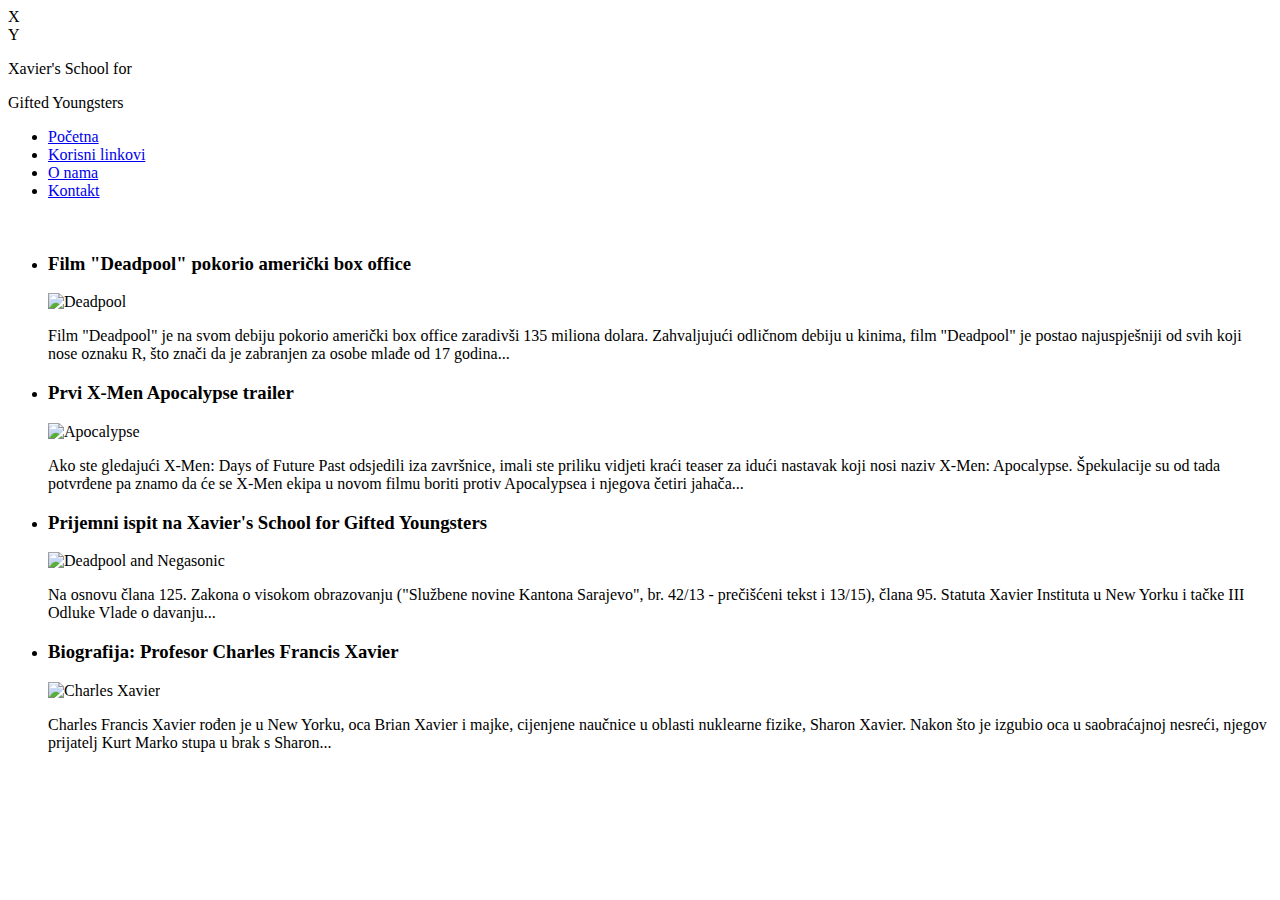
==== index.html @ 6bd3e342 "Added files via upload" ====
<!DOCTYPE HTML PUBLIC "-//W3C//DTD HTML 4.01 Transitional//EN">
<HTML>
	<HEAD>
		<TITLE>Naslovna - Xavier institute</TITLE>
		<meta http-equiv="Content-Type" content="text/html; charset=utf-8">
		<link rel="stylesheet" type="text/css" href="css/stil.css">
		<link rel="stylesheet" type="text/css" href="css/logo.css">
	</HEAD>
	<BODY>
	
	<div class="tijelo">
	<!-- Zaglavlje -->
		<div class="zaglavlje">
			<div id="logo">
			<div class="x">X</div>
			<div class="y">Y</div>
			
			<div id="logoTekst">
				<p>Xavier's School for</p>
				<p>Gifted Youngsters</p>
			</div>
			
			</div>
		
		<div class="meni"> 
			
				<ul>
					<li><a href="index.html">Početna</a></li>
					<li><a href="pages/linkovi.html">Korisni linkovi</a></li>
					<li><a href="pages/o-nama.html">O nama</a></li>
					<li><a href="pages/kontakt.html">Kontakt</a></li>
				</ul>
	
			</div>
		</div>
		<!-- Zaglavlje KRAJ -->
		
		
		<!-- Mainbody -->
		<div class="mainbody">
				<br>
				<div id="vijestiLeft">
					<ul>
						<li>
							<h3>Film "Deadpool" pokorio američki box office</h3>
							<img src="images/vijest1.jpg" alt="Deadpool">
							<p>Film "Deadpool" je na svom debiju pokorio američki box office zaradivši 135 miliona dolara. Zahvaljujući odličnom debiju u kinima, film "Deadpool" je postao najuspješniji od svih koji nose oznaku R, što znači da je zabranjen za osobe mlađe od 17 godina...</p>
						</li>
						<li>
							<h3>Prvi X-Men Apocalypse trailer</h3>
							<img src="images/vijest2.jpg" alt="Apocalypse">
							<p>Ako ste gledajući X-Men: Days of Future Past odsjedili iza završnice, imali ste priliku vidjeti kraći teaser za idući nastavak koji nosi naziv X-Men: Apocalypse. Špekulacije su od tada potvrđene pa znamo da će se X-Men ekipa u novom filmu boriti protiv Apocalypsea i njegova četiri jahača...</p>
						</li>
					</ul>
				</div>
				<div id="vijestiRight">
					<ul>
						<li>
							<h3>Prijemni ispit na Xavier's School for Gifted Youngsters</h3>
							<img src="images/vijest3.jpg" alt="Deadpool and Negasonic">
							<p>Na osnovu člana 125. Zakona o visokom obrazovanju ("Službene novine Kantona Sarajevo", br. 42/13 - prečišćeni tekst i 13/15), člana 95. Statuta Xavier Instituta u New Yorku i tačke III Odluke Vlade o davanju...</p>
						</li>
						<li>
							<h3>Biografija: Profesor Charles Francis Xavier</h3>
							<img src="images/vijest4.jpg" alt="Charles Xavier">
							<p>Charles Francis Xavier rođen je u New Yorku, oca Brian Xavier i majke, cijenjene naučnice u oblasti nuklearne fizike, Sharon Xavier. Nakon što je izgubio oca u saobraćajnoj nesreći, njegov prijatelj Kurt Marko stupa u brak s Sharon...</p>
						</li>
					</ul>
				</div>
		</div>
		
		<!-- Mainbody KRAJ -->

		</div>
	</BODY>
</html>
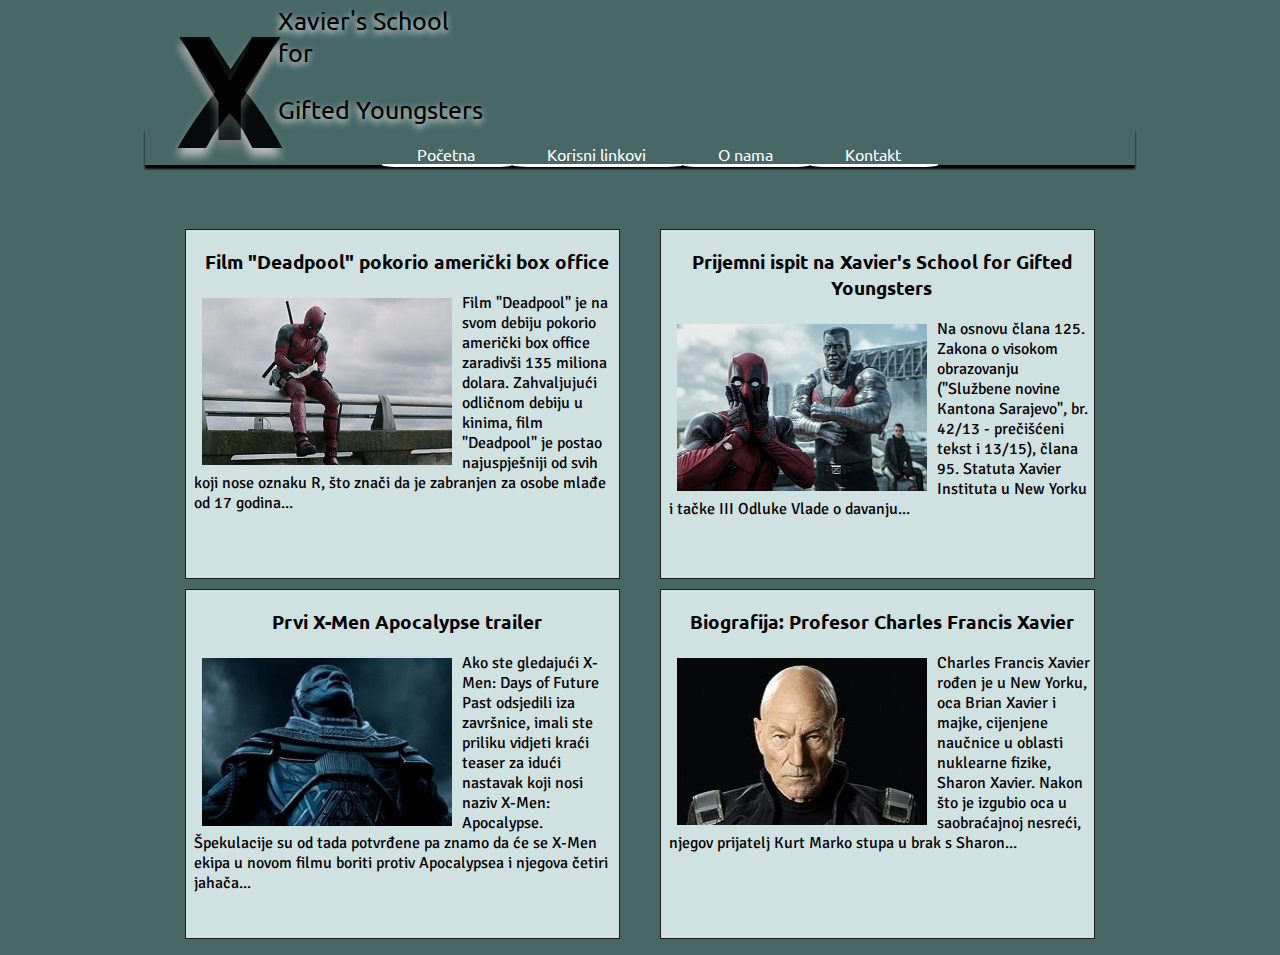
==== commit af4bdffe: "Spirala 1" ====
--- a/index.html
+++ b/index.html
@@ -1,76 +1,76 @@
-<!DOCTYPE HTML PUBLIC "-//W3C//DTD HTML 4.01 Transitional//EN">
-<HTML>
-	<HEAD>
-		<TITLE>Naslovna - Xavier institute</TITLE>
-		<meta http-equiv="Content-Type" content="text/html; charset=utf-8">
-		<link rel="stylesheet" type="text/css" href="css/stil.css">
-		<link rel="stylesheet" type="text/css" href="css/logo.css">
-	</HEAD>
-	<BODY>
-	
-	<div class="tijelo">
-	<!-- Zaglavlje -->
-		<div class="zaglavlje">
-			<div id="logo">
-			<div class="x">X</div>
-			<div class="y">Y</div>
-			
-			<div id="logoTekst">
-				<p>Xavier's School for</p>
-				<p>Gifted Youngsters</p>
-			</div>
-			
-			</div>
-		
-		<div class="meni"> 
-			
-				<ul>
-					<li><a href="index.html">Početna</a></li>
-					<li><a href="pages/linkovi.html">Korisni linkovi</a></li>
-					<li><a href="pages/o-nama.html">O nama</a></li>
-					<li><a href="pages/kontakt.html">Kontakt</a></li>
-				</ul>
-	
-			</div>
-		</div>
-		<!-- Zaglavlje KRAJ -->
-		
-		
-		<!-- Mainbody -->
-		<div class="mainbody">
-				<br>
-				<div id="vijestiLeft">
-					<ul>
-						<li>
-							<h3>Film "Deadpool" pokorio američki box office</h3>
-							<img src="images/vijest1.jpg" alt="Deadpool">
-							<p>Film "Deadpool" je na svom debiju pokorio američki box office zaradivši 135 miliona dolara. Zahvaljujući odličnom debiju u kinima, film "Deadpool" je postao najuspješniji od svih koji nose oznaku R, što znači da je zabranjen za osobe mlađe od 17 godina...</p>
-						</li>
-						<li>
-							<h3>Prvi X-Men Apocalypse trailer</h3>
-							<img src="images/vijest2.jpg" alt="Apocalypse">
-							<p>Ako ste gledajući X-Men: Days of Future Past odsjedili iza završnice, imali ste priliku vidjeti kraći teaser za idući nastavak koji nosi naziv X-Men: Apocalypse. Špekulacije su od tada potvrđene pa znamo da će se X-Men ekipa u novom filmu boriti protiv Apocalypsea i njegova četiri jahača...</p>
-						</li>
-					</ul>
-				</div>
-				<div id="vijestiRight">
-					<ul>
-						<li>
-							<h3>Prijemni ispit na Xavier's School for Gifted Youngsters</h3>
-							<img src="images/vijest3.jpg" alt="Deadpool and Negasonic">
-							<p>Na osnovu člana 125. Zakona o visokom obrazovanju ("Službene novine Kantona Sarajevo", br. 42/13 - prečišćeni tekst i 13/15), člana 95. Statuta Xavier Instituta u New Yorku i tačke III Odluke Vlade o davanju...</p>
-						</li>
-						<li>
-							<h3>Biografija: Profesor Charles Francis Xavier</h3>
-							<img src="images/vijest4.jpg" alt="Charles Xavier">
-							<p>Charles Francis Xavier rođen je u New Yorku, oca Brian Xavier i majke, cijenjene naučnice u oblasti nuklearne fizike, Sharon Xavier. Nakon što je izgubio oca u saobraćajnoj nesreći, njegov prijatelj Kurt Marko stupa u brak s Sharon...</p>
-						</li>
-					</ul>
-				</div>
-		</div>
-		
-		<!-- Mainbody KRAJ -->
-
-		</div>
-	</BODY>
+<!DOCTYPE HTML PUBLIC "-//W3C//DTD HTML 4.01 Transitional//EN">
+<HTML>
+	<HEAD>
+		<TITLE>Naslovna - Xavier institute</TITLE>
+		<meta http-equiv="Content-Type" content="text/html; charset=utf-8">
+		<link rel="stylesheet" type="text/css" href="css/stil.css">
+		<link rel="stylesheet" type="text/css" href="css/logo.css">
+	</HEAD>
+	<BODY>
+	
+	<div class="tijelo">
+	<!-- Zaglavlje -->
+		<div class="zaglavlje">
+			<div id="logo">
+			<div class="x">X</div>
+			<div class="y">Y</div>
+			
+			<div id="logoTekst">
+				<p>Xavier's School for</p>
+				<p>Gifted Youngsters</p>
+			</div>
+			
+			</div>
+		
+		<div class="meni"> 
+			
+				<ul>
+					<li><a href="index.html">Početna</a></li>
+					<li><a href="pages/linkovi.html">Korisni linkovi</a></li>
+					<li><a href="pages/o-nama.html">O nama</a></li>
+					<li><a href="pages/kontakt.html">Kontakt</a></li>
+				</ul>
+	
+			</div>
+		</div>
+		<!-- Zaglavlje KRAJ -->
+		
+		
+		<!-- Mainbody -->
+		<div class="mainbody">
+				<br>
+				<div id="vijestiLeft">
+					<ul>
+						<li>
+							<h3>Film "Deadpool" pokorio američki box office</h3>
+							<img src="images/vijest1.jpg" alt="Deadpool">
+							<p>Film "Deadpool" je na svom debiju pokorio američki box office zaradivši 135 miliona dolara. Zahvaljujući odličnom debiju u kinima, film "Deadpool" je postao najuspješniji od svih koji nose oznaku R, što znači da je zabranjen za osobe mlađe od 17 godina...</p>
+						</li>
+						<li>
+							<h3>Prvi X-Men Apocalypse trailer</h3>
+							<img src="images/vijest2.jpg" alt="Apocalypse">
+							<p>Ako ste gledajući X-Men: Days of Future Past odsjedili iza završnice, imali ste priliku vidjeti kraći teaser za idući nastavak koji nosi naziv X-Men: Apocalypse. Špekulacije su od tada potvrđene pa znamo da će se X-Men ekipa u novom filmu boriti protiv Apocalypsea i njegova četiri jahača...</p>
+						</li>
+					</ul>
+				</div>
+				<div id="vijestiRight">
+					<ul>
+						<li>
+							<h3>Prijemni ispit na Xavier's School for Gifted Youngsters</h3>
+							<img src="images/vijest3.jpg" alt="Deadpool and Negasonic">
+							<p>Na osnovu člana 125. Zakona o visokom obrazovanju ("Službene novine Kantona Sarajevo", br. 42/13 - prečišćeni tekst i 13/15), člana 95. Statuta Xavier Instituta u New Yorku i tačke III Odluke Vlade o davanju...</p>
+						</li>
+						<li>
+							<h3>Biografija: Profesor Charles Francis Xavier</h3>
+							<img src="images/vijest4.jpg" alt="Charles Xavier">
+							<p>Charles Francis Xavier rođen je u New Yorku, oca Brian Xavier i majke, cijenjene naučnice u oblasti nuklearne fizike, Sharon Xavier. Nakon što je izgubio oca u saobraćajnoj nesreći, njegov prijatelj Kurt Marko stupa u brak s Sharon...</p>
+						</li>
+					</ul>
+				</div>
+		</div>
+		
+		<!-- Mainbody KRAJ -->
+
+		</div>
+	</BODY>
 </html>--- a/css/stil.css
+++ b/css/stil.css
@@ -0,0 +1,238 @@
+
+@import url(https://fonts.googleapis.com/css?family=Ubuntu:400,500,400italic,700);
+@import url(https://fonts.googleapis.com/css?family=Signika:400,300,600,700&subset=latin,latin-ext);
+
+/*				Attentione			*/
+/* Kod je validiran za CSS3 standard*/
+
+
+body{
+	height:auto;
+	background-color: #486868;
+
+}
+
+.tijelo{
+
+		width: 990px;
+		margin:0 auto;
+		padding-top: 120px;
+		background-color: #486868;
+}
+
+
+	
+.zaglavlje{
+	font-family: Ubuntu;
+	margin-bottom: 30px;
+	
+}
+
+.meni{
+	text-align: center;
+	box-shadow: 0px 4px 2px #000;
+	
+}
+.meni li{
+	display: inline;
+	float: left;
+}
+
+
+.meni ul {
+	display:inline-block;
+	margin-bottom: 1px;
+}
+
+
+.meni a {
+	color: white;
+	padding: 0 37px 0 35px;
+    border-bottom-style: solid;
+    border-radius: 10%;
+}
+
+
+.meni a:link {
+    text-decoration: none;
+}
+
+.meni a:visited {
+    text-decoration: none;
+}
+
+.meni a:hover {
+    text-decoration: none;
+}
+
+.meni a:active {
+    text-decoration: none;
+}
+
+
+#vijestiLeft, #vijestiRight
+{
+	float: left;
+	width: 48%;
+}
+
+#vijestiLeft ul li img, #vijestiRight ul li img{
+	float: left;
+	margin: 5px 10px 0px 0px;
+	padding-left: 8px;
+}
+
+#vijestiLeft ul li h3, #vijestiRight ul li h3{
+	text-align: center;
+	font-family: Ubuntu;
+}
+
+#vijestiLeft ul li p, #vijestiRight ul li p{
+	font-family: Signika;
+}
+
+#vijestiLeft ul, #vijestiRight ul{
+	list-style-type: none;
+}
+
+#vijestiLeft ul li, #vijestiRight ul li{
+	border: 1px solid #211919;
+	margin-bottom: 10px;
+	overflow: hidden;
+	height:350px;
+	padding-left: 8px;
+	background-color:#CFE1E1
+}
+
+
+.tijelo{
+	clear:both;
+}
+
+
+*{
+	box-sizing: border-box;
+}
+
+
+
+
+/*Kontakt*/
+
+#kontakt-forma{
+	font-family: Signika;
+	font-size: 24px;
+	text-align: center;
+	vertical-align: middle;
+	line-height: 50px;
+    border-radius:15%;
+    border: 1px solid black;
+    background-color: #486a95;
+    width: 300px;
+    position:fixed;
+    left:35%;
+    box-shadow: 0px 2px 5px black;
+    padding-bottom: 5px;
+}
+
+#kontakt-forma input{
+	height: 30px;
+	width: 200px;
+	text-align: center;
+	border-radius:20%;
+}
+
+#posalji button{
+	height: 35px;
+	width: 110px;
+	margin-top: 20px;
+	font-family: Signika;
+}
+
+h2{
+	text-align:center;
+	font-size:70px;
+	color: white;
+	font-family:Signika;
+}
+
+
+/*Korisni linkovi*/
+
+#linkovi{
+	font-family:Signika;
+	font-size: 30px;
+	width: 75%;
+}
+
+#linkovi ul li{
+	list-style-type:none;
+	margin-left: 20px;
+	border-bottom: 1px solid black;
+}
+
+#linkovi ul li:hover{
+	list-style-image:url('../images/ikonica.png');
+	margin-left: 20px;
+}
+
+#linkovi ul li a{
+	color:black;
+}
+
+#linkovi ul li a:link {
+    text-decoration: none;
+}
+
+
+#linkovi ul li a:visited {
+    text-decoration: none;
+}
+
+
+#linkovi ul li a:hover {
+    text-decoration: none;
+}
+
+
+#linkovi ul li a:active {
+    text-decoration: none;
+}
+
+/* O nama */
+#intro{
+	font-family: Signika;
+	font-size:20px;
+	color: #cfcfcf;
+}
+
+#tejbl{
+	width: 100%;
+	font-size:19px;
+	font-family:Signika;
+	border-collapse: collapse;
+}
+
+#tejbl table, #tejbl th, #tejbl td, #tejbl tr{
+	border: 1px solid black;
+}
+
+#tejbl td{
+	text-align:center;
+}
+
+#naslovi{
+	background-color:#cfcfcf;
+}
+
+.parni{
+	background-color:#55a455;
+}
+
+.neparni{
+	background-color:#486a95;
+}
+
+
+
+
--- a/css/logo.css
+++ b/css/logo.css
@@ -0,0 +1,48 @@
+@import url(https://fonts.googleapis.com/css?family=Ubuntu:400,500,400italic,700);
+
+
+#logo {
+	position: absolute;
+	margin-top: 35px;
+}
+
+
+.x{
+	color: #000;
+	opacity: 0.9;
+	font-size: 10em;
+	font-weight: bold;
+	font-family: Ubuntu;
+	text-shadow: -1px 8px 8px #C6C6C6;
+	text-align: center;
+	left: 31px;
+	position: absolute;
+	bottom: -23px;
+}
+
+
+.y {
+	color: #000;
+	opacity: 0.7;
+	font-size: 9em;
+	font-weight: bold;
+	font-family: Ubuntu;
+	text-shadow: -1px 8px 8px #838383;
+	text-align: center;
+	position: absolute;
+	left: 37px;
+	bottom: -12px;
+}
+
+
+
+
+#logoTekst{
+	font-family: Ubuntu;
+	font-size: 25px;
+	position: absolute;
+	bottom: 12px;
+	left: 133px;
+	text-shadow: -1px 3px 7px #fff;
+	width: 209px;
+}
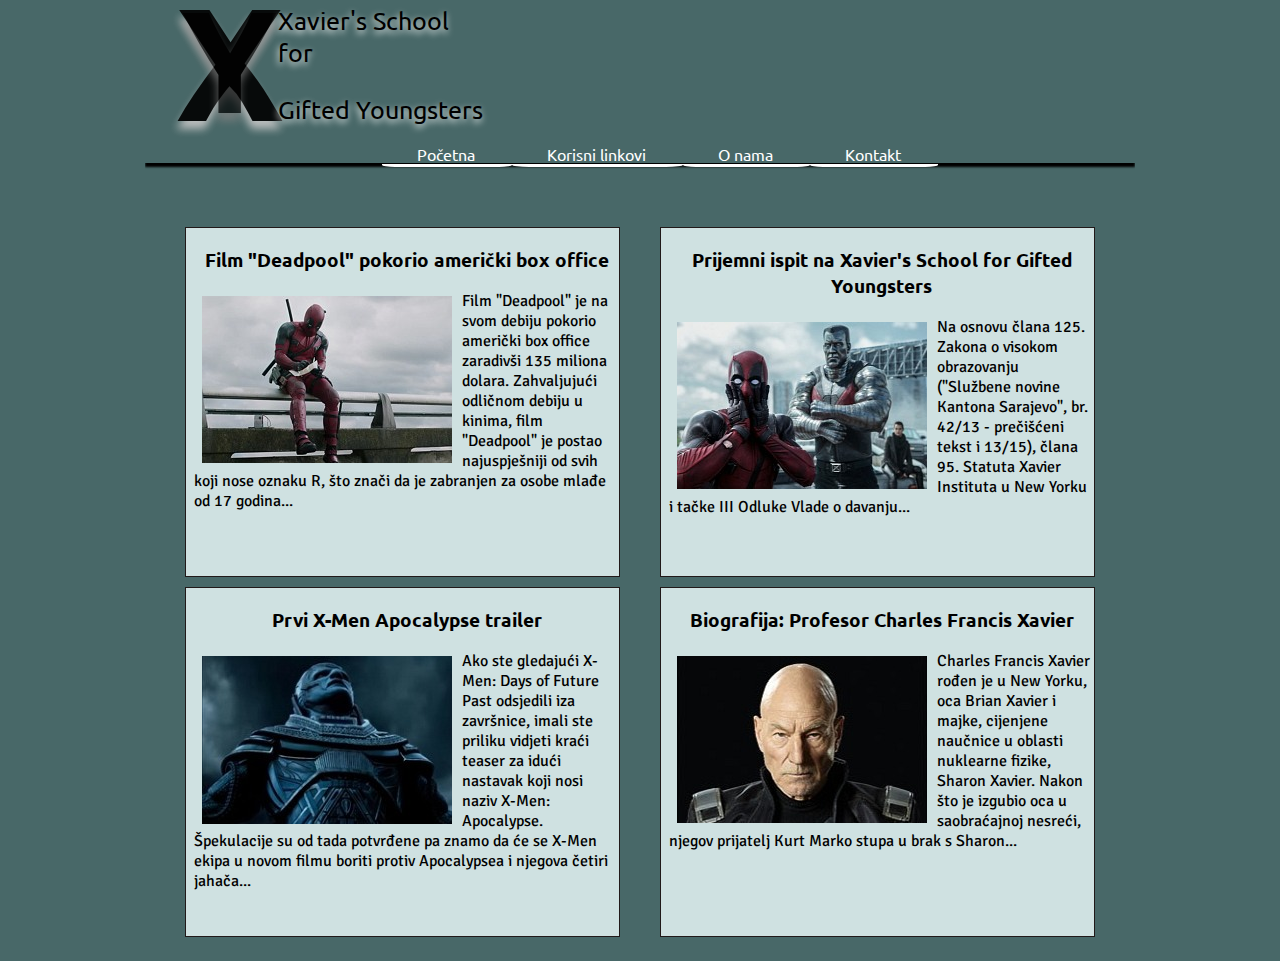
==== commit d9148535: "Spirala 1 18 03 2016" ====
--- a/index.html
+++ b/index.html
@@ -1,20 +1,27 @@
-<!DOCTYPE HTML PUBLIC "-//W3C//DTD HTML 4.01 Transitional//EN">
-<HTML>
-	<HEAD>
-		<TITLE>Naslovna - Xavier institute</TITLE>
-		<meta http-equiv="Content-Type" content="text/html; charset=utf-8">
-		<link rel="stylesheet" type="text/css" href="css/stil.css">
-		<link rel="stylesheet" type="text/css" href="css/logo.css">
-	</HEAD>
+<!DOCTYPE html>
+<html lang="en">
+<head>
+	<TITLE>Naslovna - Xavier institute</TITLE>
+	<meta charset="utf-8">
+	<link rel="stylesheet" href="css/stil.css">
+	<link rel="stylesheet" href="css/logo.css">
+</head>
+
+<!--[if lt IE 9]>
+<script src="http://html5shiv.googlecode.com/svn/trunk/html5.js">
+</script>
+<![endif]-->
+		
 	<BODY>
 	
 	<div class="tijelo">
 	<!-- Zaglavlje -->
 		<div class="zaglavlje">
 			<div id="logo">
+			<div id="xy">
 			<div class="x">X</div>
 			<div class="y">Y</div>
-			
+			</div>
 			<div id="logoTekst">
 				<p>Xavier's School for</p>
 				<p>Gifted Youngsters</p>
--- a/css/stil.css
+++ b/css/stil.css
@@ -13,7 +13,7 @@
 }
 
 .tijelo{
-
+		overflow:auto;
 		width: 990px;
 		margin:0 auto;
 		padding-top: 120px;
@@ -41,7 +41,7 @@
 
 .meni ul {
 	display:inline-block;
-	margin-bottom: 1px;
+	margin-bottom: -4px;
 }
 
 
@@ -129,7 +129,7 @@
     border: 1px solid black;
     background-color: #486a95;
     width: 300px;
-    position:fixed;
+    position:relative;
     left:35%;
     box-shadow: 0px 2px 5px black;
     padding-bottom: 5px;
--- a/css/logo.css
+++ b/css/logo.css
@@ -17,7 +17,7 @@
 	text-align: center;
 	left: 31px;
 	position: absolute;
-	bottom: -23px;
+	bottom: 4px;
 }
 
 
@@ -31,7 +31,7 @@
 	text-align: center;
 	position: absolute;
 	left: 37px;
-	bottom: -12px;
+	bottom: 15px;
 }
 
 
